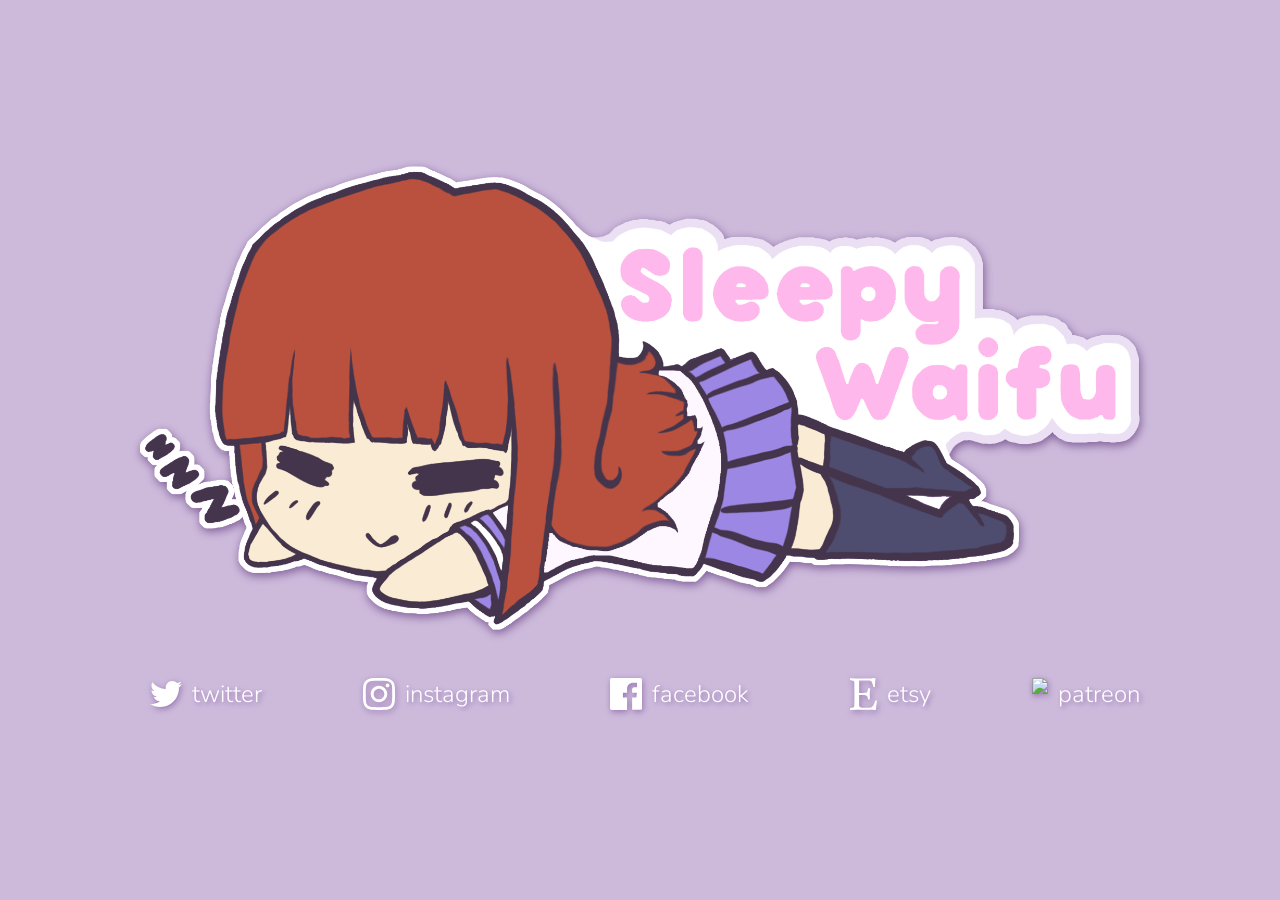
==== index.html @ 1490d16a "inital2" ====
<!DOCTYPE html>
<html lang="en" dir="ltr">
  <head>
    <meta http-equiv="Content-Type" content="text/html; charset=UTF-8">
  	<meta name="viewport" content= "width=device-width, initial-scale=1.0">
  	<meta property="og:description" content="Sleepy Waifu Plushies">
    <link rel="stylesheet" type="text/css" href="./css/main.css">
    <link href="https://fonts.googleapis.com/css?family=Nunito:300" rel="stylesheet">
    <title>Sleepy Waifu Plushies</title>
  </head>
  <body>
    <div class="wrapper">
      <div class="content">
        <div class="logo"><img src="./img/logo.png"></img></div>
        <div class="socialmedia">
          <div class="twitter"><a href="https://www.twitter.com/sleepywaifu_"> <img src="./img/twitter.svg"></img> <p> twitter </p></a></div>
          <div class="instagram"><a href="https://www.instagram.com/sleepywaifuplushies"> <img src="./img/instagram.svg"></img> <p> instagram </p></a></div>
          <div class="facebook"><a href="https://www.facebook.com/sleepywaifuplushies/"> <img src="./img/facebook.svg"></img> <p> facebook </p></a></div>
          <div class="etsy"><a href="https://www.etsy.com/uk/shop/SleepyWaifuPlushies?ref=seller-platform-mcnavs"> <img src="./img/etsy.svg"></img> <p> etsy </p></a></div>
          <div class="patreon"><a href="https://www.patreon.com/sleepywaifuplushies"> <img src="./img/patreon.svg"></img> <p> patreon </p></a></div>
        </div>
      </div>
    </div>
  </body>
</html>
---- css/main.css ----
body{
  padding: 0;
  margin: 0;
  background: #CDBADB;
}

a{
  text-decoration: none;
}

p {
  font-family: 'Nunito', sans-serif;
  color: white;
  font-weight: 300;
  font-size: 1.5em;
  text-shadow: 2px 2px 5px #9673af;
}

.wrapper{
  display: grid;
  justify-content: center;
  align-content: center;
  min-height: 100vh;
}

.content{
  max-width: 1000px;
  display: grid;
}
.socialmedia{
  display: flex;
  justify-content: space-between;
}
.logo{
  justify-self: center;
  padding: 0 0 20px 0;
}

.logo img{
  width: 100%;
  -webkit-filter: drop-shadow(1px 3px 5px #7d5b96);
  filter: drop-shadow(1px 3px 5px #7d5b96);
}


.socialmedia a {
  display: flex;
  width: 100%;
}

.socialmedia a img{
  padding: 0 10px;
  height: 32px;
  align-self: center;
  justify-self: center;
  -webkit-filter: drop-shadow(1px 2px 3px #9673af);
  filter: drop-shadow(1px 2px 3px #9673af);
}

@media (max-width: 940px) {
  p{
    font-size: 1.5em;
  }
  .wrapper{
  align-content: start;
  }

  .content{
    padding: 5px 0 0 0;
    grid-template-rows: auto;
    grid-template-columns: auto;
  }

  .logo{
    padding: 0 20px 20px 20px;
  }

  .socialmedia{
    display: grid;
    padding-left: 30px;
    justify-content: center;
  }
}
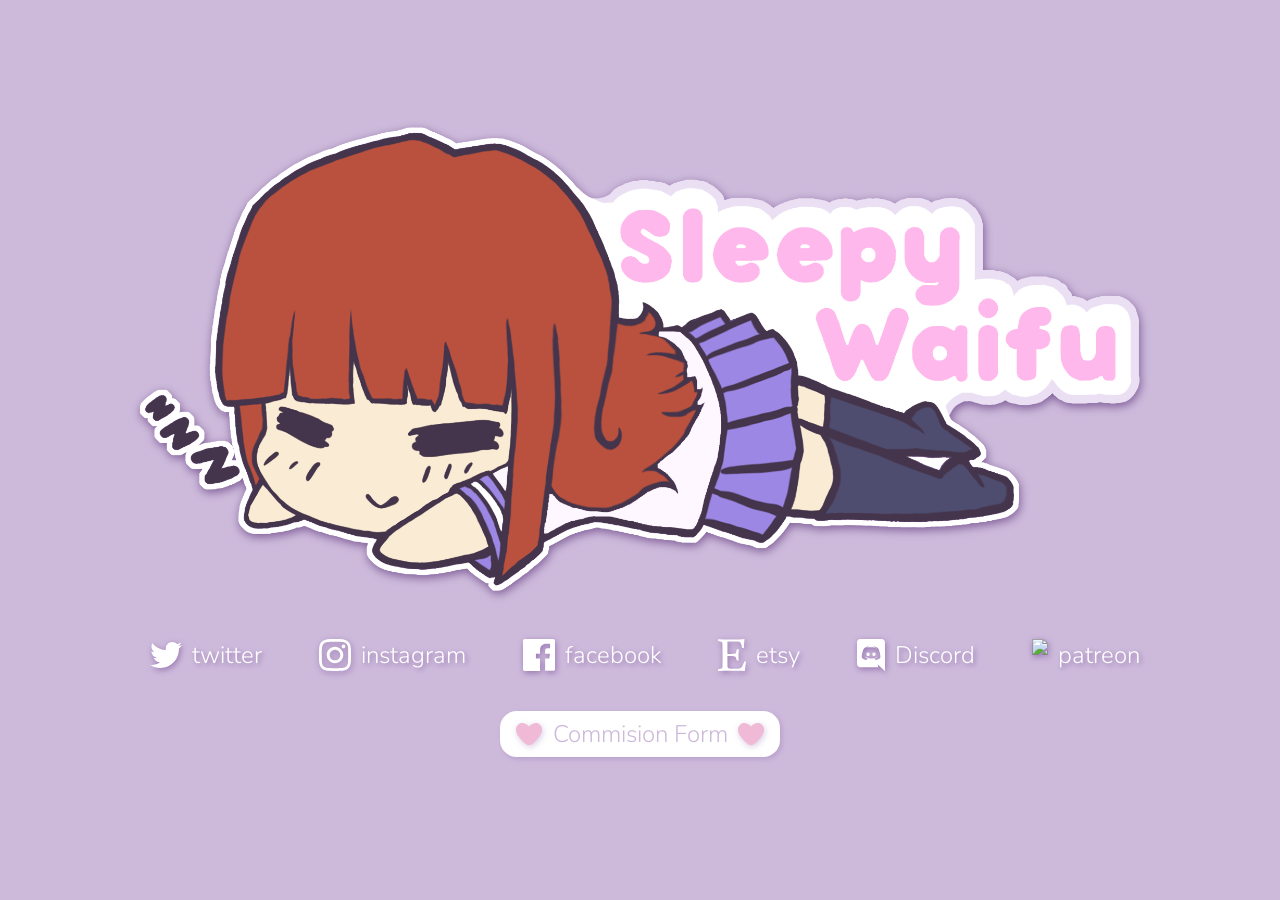
==== commit eae11751: "a" ====
--- a/index.html
+++ b/index.html
@@ -1,11 +1,12 @@
 <!DOCTYPE html>
 <html lang="en" dir="ltr">
   <head>
+    <link rel="shortcut icon" type="image/png" href="./img/favicon.ico"/>
     <meta http-equiv="Content-Type" content="text/html; charset=UTF-8">
   	<meta name="viewport" content= "width=device-width, initial-scale=1.0">
   	<meta property="og:description" content="Sleepy Waifu Plushies">
     <link rel="stylesheet" type="text/css" href="./css/main.css">
-    <link href="https://fonts.googleapis.com/css?family=Nunito:300" rel="stylesheet">
+    <link href="https://fonts.googleapis.com/css?family=Nunito:400,700" rel="stylesheet">
     <title>Sleepy Waifu Plushies</title>
   </head>
   <body>
@@ -17,7 +18,15 @@
           <div class="instagram"><a href="https://www.instagram.com/sleepywaifuplushies"> <img src="./img/instagram.svg"></img> <p> instagram </p></a></div>
           <div class="facebook"><a href="https://www.facebook.com/sleepywaifuplushies/"> <img src="./img/facebook.svg"></img> <p> facebook </p></a></div>
           <div class="etsy"><a href="https://www.etsy.com/uk/shop/SleepyWaifuPlushies?ref=seller-platform-mcnavs"> <img src="./img/etsy.svg"></img> <p> etsy </p></a></div>
+          <div class="discord"><a href="https://discord.gg/Q97dVfS"> <img src="./img/discord.svg"></img> <p> Discord </p></a></div>
           <div class="patreon"><a href="https://www.patreon.com/sleepywaifuplushies"> <img src="./img/patreon.svg"></img> <p> patreon </p></a></div>
+        </div>
+        <div class="comForm">
+            <a href="https://forms.gle/1fhRKisb6TdA8Yjg6" class="comBtn">
+              <img src="./img/heart.svg" alt="heart" style="margin-right: 0.4em">
+              Commision Form
+              <img src="./img/heart.svg" alt="heart" style="margin-left: 0.4em">
+            </a>
         </div>
       </div>
     </div>
--- a/css/main.css
+++ b/css/main.css
@@ -57,8 +57,51 @@
   filter: drop-shadow(1px 2px 3px #9673af);
 }
 
+.comForm {
+  margin: 1em 0;
+  justify-content: center;
+  display: flex;
+  align-items: center;
+  width: 100%;
+}
+
+.comForm .heart {
+}
+
+.comForm img {
+  height: 1em;
+  -webkit-filter: drop-shadow(1px 2px 3px #9673af5d);
+  filter: drop-shadow(1px 2px 3px #9673af5d);
+}
+
+
+a.comBtn {
+  display: flex;
+  align-items: center;
+  padding:0.3em 0.6em;
+  margin:0 3em 0em 3em;
+  border-radius: 0.7em;
+  box-sizing: border-box;
+  text-decoration:none;
+  font-family: 'Nunito', sans-serif;
+  font-size: 1.5em;
+  font-weight: 300;
+  color:#CDBADB;
+  background-color:#ffffff;
+  text-align:center;
+  transition: all 0.2s;
+  box-shadow: 2px 2px 5px #9673af5d;
+  }
+
+  a.comBtn:hover {
+    box-shadow: inset 2px 2px 5px #9673af5d;
+    transform: translate(0.0em, 0.05em)
+  }
+
+
 @media (max-width: 940px) {
   p{
+    margin: 13px;
     font-size: 1.5em;
   }
   .wrapper{
@@ -66,7 +109,7 @@
   }
 
   .content{
-    padding: 5px 0 0 0;
+    padding: 1px 0 0 0;
     grid-template-rows: auto;
     grid-template-columns: auto;
   }
@@ -80,4 +123,14 @@
     padding-left: 30px;
     justify-content: center;
   }
+
+  a.comBtn {
+    margin:0 0.4em 0em 0.4em;
+  }
+
+  .comForm img {
+    height: 1em;
+  }
 }
+
+
